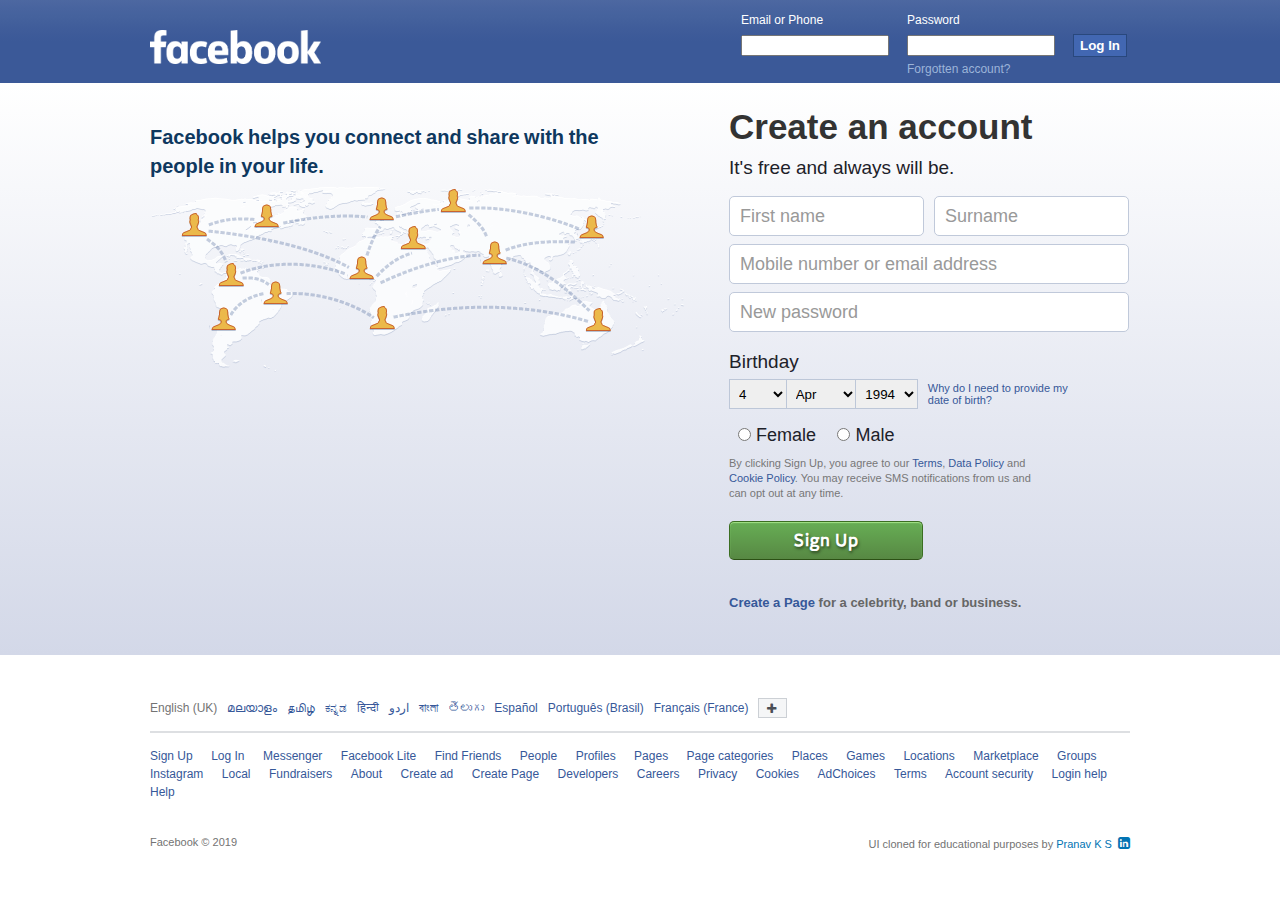
==== Facebook/index.html @ 72b4af7d "Separated the code for facebook" ====
<!DOCTYPE html>
<head>
<meta charset="UTF-8">
<meta name="viewport" content="width=device-width, initial-scale=1.0, user-scalable=no">
<link rel="stylesheet" type="text/css" href="static/css/computer.css" media="screen and (min-width: 769px)">
<link rel="stylesheet" type="text/css" href="static/css/mobile.css" media="screen and (max-width: 768px)">
<link rel="stylesheet" href="https://use.fontawesome.com/releases/v5.7.0/css/all.css" integrity="sha384-lZN37f5QGtY3VHgisS14W3ExzMWZxybE1SJSEsQp9S+oqd12jhcu+A56Ebc1zFSJ" crossorigin="anonymous">
<link rel="stylesheet" href="https://cdnjs.cloudflare.com/ajax/libs/font-awesome/4.7.0/css/font-awesome.min.css">
<link href="https://fonts.googleapis.com/css?family=Roboto" rel="stylesheet">
<title>Facebook - Log In or Sign Up</title>
</head>

<body>
<div class="computer">
  <header>
    <div class="headersubdiv">
      <img src="static/images/facebook-logo.png" alt="facebook" class="facebook-logo">
      <img src="static/images/fblogo.png" class="fblogo">
      <div class="loginform">
        <table>
          <tr>
            <td class="logintext">Email or Phone</td>
            <td class="logintext"><span class="loginrowgap">Password</span></td>
          </tr>
          <form action="", method='POST'>
            <td><input class="logintext loginfield" type="text" name='username'></td>
            <td><input class="logintext loginrowgap loginfield" type="password" name='password'></td>
            <td><input class="loginrowgap" id="loginbutton" type="submit" value="Log In"></td>
          </form>
          </tr>
          <tr>
            <td></td>
            <td><a href="#" class="logintext loginrowgap" id="forgotpw">Forgotten account?</a></td>
          </tr>
        </table>
      </div>
    </div>
  </header>

  <div class="maindiv">
    <div class="mainsubdiv">
      <div class="welcome">
        <div class="welcometext">Facebook helps you connect and share with the people in your life.</div>
        <div class="welcomepic">
          <img src="static/images/connecting.png" alt="welcome">
        </div>
      </div>
      <div class="signupdiv">
        <div class="createaccount">
          <div class="createh1"><span>Create an account</span></div>
          <div class="createp">It's free and always will be.</div>
        </div>
        <div class="signupform">
          <div class="inputname">
            <input type="text" name="firstname" placeholder="First name" class="namebox namebox1 signuptextbox" required>
            <input type="text" name="surname" placeholder="Surname" class="namebox namebox2 signuptextbox" required>
          </div>
          <input class="mobilepw signuptextbox" type="text" name="mobile/email" placeholder="Mobile number or email address" required><br>
          <input class="mobilepw signuptextbox" type="password" placeholder="New password" required>
          <br>
          <p class="createp" id="birthday">Birthday</p>
          <div class="dobdiv">
            <select name="dobdate" class="dob day">
              <option value="day">Day</option>
              <option value="1">1</option>
              <option value="2">2</option>
              <option value="3">3</option>
              <option value="4" selected>4</option>
              <option value="5">5</option>
              <option value="6">6</option>
              <option value="7">7</option>
              <option value="8">8</option>
              <option value="9">9</option>
              <option value="10">10</option>
              <option value="11">11</option>
              <option value="12">12</option>
              <option value="13">13</option>
              <option value="14">14</option>
              <option value="15">15</option>
            </select>
            <select name="dobmonth" class="dob month">
              <option value="month">Month</option>
              <option value="jan">Jan</option>
              <option value="feb">Feb</option>
              <option value="mar">Marc</option>
              <option value="apr" selected>Apr</option>
              <option value="may">May</option>
              <option value="jun">Jun</option>
              <option value="jul">Jul</option>
              <option value="aug">Aug</option>
              <option value="sep">Sept</option>
              <option value="oct">Oct</option>
              <option value="nov">Nov</option>
              <option value="dec">Dec</option>
            </select>
            <select name="dobyear"  class="dob year">
              <option value="year">Year</option></option><option value="0">Year</option><option value="2019">2019</option><option value="2018">2018</option><option value="2017">2017</option><option value="2016">2016</option><option value="2015">2015</option><option value="2014">2014</option><option value="2013">2013</option><option value="2012">2012</option><option value="2011">2011</option><option value="2010">2010</option><option value="2009">2009</option><option value="2008">2008</option><option value="2007">2007</option><option value="2006">2006</option><option value="2005">2005</option><option value="2004">2004</option><option value="2003">2003</option><option value="2002">2002</option><option value="2001">2001</option><option value="2000">2000</option><option value="1999">1999</option><option value="1998">1998</option><option value="1997">1997</option><option value="1996">1996</option><option value="1995">1995</option><option value="1994" selected="1">1994</option><option value="1993">1993</option><option value="1992">1992</option><option value="1991">1991</option><option value="1990">1990</option><option value="1989">1989</option><option value="1988">1988</option><option value="1987">1987</option><option value="1986">1986</option><option value="1985">1985</option><option value="1984">1984</option><option value="1983">1983</option><option value="1982">1982</option><option value="1981">1981</option><option value="1980">1980</option><option value="1979">1979</option><option value="1978">1978</option><option value="1977">1977</option><option value="1976">1976</option><option value="1975">1975</option><option value="1974">1974</option><option value="1973">1973</option><option value="1972">1972</option><option value="1971">1971</option><option value="1970">1970</option><option value="1969">1969</option><option value="1968">1968</option><option value="1967">1967</option><option value="1966">1966</option><option value="1965">1965</option><option value="1964">1964</option><option value="1963">1963</option><option value="1962">1962</option><option value="1961">1961</option><option value="1960">1960</option><option value="1959">1959</option><option value="1958">1958</option><option value="1957">1957</option><option value="1956">1956</option><option value="1955">1955</option><option value="1954">1954</option><option value="1953">1953</option><option value="1952">1952</option><option value="1951">1951</option><option value="1950">1950</option><option value="1949">1949</option><option value="1948">1948</option><option value="1947">1947</option><option value="1946">1946</option><option value="1945">1945</option><option value="1944">1944</option><option value="1943">1943</option><option value="1942">1942</option><option value="1941">1941</option><option value="1940">1940</option><option value="1939">1939</option><option value="1938">1938</option><option value="1937">1937</option><option value="1936">1936</option><option value="1935">1935</option><option value="1934">1934</option><option value="1933">1933</option><option value="1932">1932</option><option value="1931">1931</option><option value="1930">1930</option><option value="1929">1929</option><option value="1928">1928</option><option value="1927">1927</option><option value="1926">1926</option><option value="1925">1925</option><option value="1924">1924</option><option value="1923">1923</option><option value="1922">1922</option><option value="1921">1921</option><option value="1920">1920</option><option value="1919">1919</option><option value="1918">1918</option><option value="1917">1917</option><option value="1916">1916</option><option value="1915">1915</option><option value="1914">1914</option><option value="1913">1913</option><option value="1912">1912</option><option value="1911">1911</option><option value="1910">1910</option><option value="1909">1909</option><option value="1908">1908</option><option value="1907">1907</option><option value="1906">1906</option><option value="1905">1905</option>
            </select>
            <div id="whydb">
            <a href="#">Why do I need to provide my date of birth?</a>
              <div id="whydbtooltip">
                  <strong>Providing your date of birth</strong> helps make sure that you get the right Facebook experience for your age. If you want to change who sees this, go to the About section of your Profile. For more details, please visit our <a href="#">Data Policy</a>.
                  <hr id="hrtooltip">
                  <button id="whydbtooltipbutton">OK</button>
              </div>
            </div>
          </div>
          <div class="gender">
            <span id="femalediv"><input type="radio" name="gender" value="female" id="female"><label class="gendertext" for="female">Female</label></span>
            <span id="malediv"><input type="radio" name="gender" value="male" id="male"><label class="gendertext" for="male">Male</label></span>
          </div>
          <div>
            <p class="terms">
              By clicking Sign Up, you agree to our <a href="#" class="linksinterms">Terms</a>, <a href="#" class="linksinterms">Data Policy</a> and <a href="#" class="linksinterms">Cookie Policy</a>. You may receive SMS notifications from us and can opt out at any time.
            </p>
          </div>
          <div class="clearfix">
            <button type="button" id="signupbutton">Sign Up</button>
          </div>
          <div id="createpage">
            <a href="#">Create a Page</a> for a celebrity, band or business.
          </div>
        </div>
      </div>
    </div>
  </div>
  <footer>
    <div id="footersubdiv">
      <div id="languagediv">
        <a href="#" class="language" id="currentlang">English (UK)</a>
        <a href="#" class="language">മലയാളം</a>
        <a href="#" class="language">தமிழ்</a>
        <a href="#" class="language">ಕನ್ನಡ</a>
        <a href="#" class="language">हिन्दी</a>
        <a href="#" class="language">اردو</a>
        <a href="#" class="language">বাংলা</a>
        <a href="#" class="language">తెలుగు </a>
        <a href="#" class="language">Español</a>
        <a href="#" class="language">Português (Brasil)</a>
        <a href="#" class="language">Français (France)</a>
        <a href="#" id="morelang"><i class="fa fa-plus" aria-hidden="true"></i></a>
      </div>
      <hr id="hrfinal">
      <div id="extralinksdiv">
        <a href="#" class="extralinks">Sign Up</a>
        <a href="#" class="extralinks">Log In</a>
        <a href="#" class="extralinks">Messenger</a>
        <a href="#" class="extralinks">Facebook Lite</a>
        <a href="#" class="extralinks">Find Friends</a>
        <a href="#" class="extralinks">People</a>
        <a href="#" class="extralinks">Profiles</a>
        <a href="#" class="extralinks">Pages</a>
        <a href="#" class="extralinks">Page categories</a>
        <a href="#" class="extralinks">Places</a>
        <a href="#" class="extralinks">Games</a>
        <a href="#" class="extralinks">Locations</a>
        <a href="#" class="extralinks">Marketplace</a>
        <a href="#" class="extralinks">Groups</a>
        <a href="#" class="extralinks">Instagram</a>
        <a href="#" class="extralinks">Local</a>
        <a href="#" class="extralinks">Fundraisers</a>
        <a href="#" class="extralinks">About</a>
        <a href="#" class="extralinks">Create ad</a>
        <a href="#" class="extralinks">Create Page</a>
        <a href="#" class="extralinks">Developers</a>
        <a href="#" class="extralinks">Careers</a>
        <a href="#" class="extralinks">Privacy</a>
        <a href="#" class="extralinks">Cookies</a>
        <a href="#" class="extralinks">AdChoices</a>
        <a href="#" class="extralinks">Terms</a>
        <a href="#" class="extralinks">Account security</a>
        <a href="#" class="extralinks">Login help</a>
        <a href="#" class="extralinks">Help</a>
      </div>
      <div id="copyrightdiv">
          <span id="copyright"><a href="https://www.facebook.com" target="_blank" id="copyrightfblink">Facebook</a> © 2019</span>
          <span id="disclaimer">UI cloned for educational purposes by <a href="https://www.linkedin.com/in/kspranav10/" target="_blank" id="pranavks">Pranav K S &nbsp<i class="fa fa-linkedin-square"></i></a></span>
      </div>
    </div>
  </footer>
</div>



<!--Code for Mobile Screen-->

<div class="mobile">
  <div class="mobheader">
    <img src="static/images/fblogo.png" class="mobfblogo">
  </div>
  <div id="mobapplink" class="clearfix">
    <a href="#">
      <img src="static/images/fbandroid.png" id="mobandroidpic">
      <div id="getfbandroid">Get Facebook for Android and browse faster.</div>
    </a>
  </div>
  <div class="mobmaindiv">
    <form action='' method='POST'>
    <div id="mobtextdiv">
      <input type="text" name='username' class="mobtextbox mobtextbox1" placeholder="Mobile number or email address">
      <input type="password" name='password' class="mobtextbox mobtextbox2" placeholder="Password">
    </div>
    <div class="mobloginbuttondiv">
      <input type="submit" class="mobloginbutton" value="Log In">
    </div>
  </form>
    <div id="ordiv">
    <span id="or">or</span>
    </div>
    <div id="mobcreatediv">
      <button id="mobcreate">Create New Account</button>
    </div>
    <div class="mobforgotpw">
      <a href="#">Forgotten password?</a>
      <span>·</span>
      <a href="#">Help Center</a>
    </div>
  </div>
  <div class="mobfooter">
    <div id="moblangs">
      <div class="item1">
        <li><a href="#" id="mobcurrentlang">English (UK)</a></li>
        <li><a href="#">தமிழ்</a></li>
        <li><a href="#">हिन्दी</a></li>
        <li><a href="#">বাংলা</a></li>
      </div>
      <div class="item2">
        <li><a href="#">മലയാളം</a></li>
        <li><a href="#">ಕನ್ನಡ</a></li>
        <li><a href="#">اردو</a></li>
        <li><a href="#"><i class="fa fa-plus-square-o"></i></a></li>
      </div>
    </div>
    <div class="mobcopyright">
      <span class="mobfbcopyright"><a href="https://www.facebook.com" target="_blank" id="mobcopyrightfblink">Facebook</a> ©2019</span><br>
      <span id="mobdisclaimer">UI cloned for educational purposes by <a href="https://www.linkedin.com/in/pranavks/" target="_blank" id="mobpranavks">Pranav K S &nbsp<i class="fa fa-linkedin-square"></i></a></span>
    </div>
    </div>
</div>
</body>
---- Facebook/static/css/computer.css ----
/* Hiding Styles for Mobile Screen */
.mobile {
  display: none;
}

/* Styles for whole web page */
* {
  box-sizing: border-box;
}
body {
  margin: 0;
  font-family: Helvetica, Arial, Sans-serif;
}
@font-face {
  font-family: 'Freight Sans Medium';
  src: url('fonts/Freight Sans Medium.otf');
}
.clearfix::after {
  content: "";
  clear: both;
  display: table;
}
a {
  color: #365899;
  text-decoration: none;
}
a:hover {
  text-decoration: underline;
}
@media screen and (min-width: 769px) {
  input:focus {
    outline: none;
  }
  select:focus {
    outline: none;
  }
}


/* Styles for header */
header {
  height: 83px;
  width: 100%;
  background-image: linear-gradient(#4D68A1 0%,#48649F 10%,#45629D 20%,#415E9B 30%,#3E5B99 40%,#3B5998 50%);
  min-width: 980px;
}
.headersubdiv {
  margin: auto;
  height: 82px;
  width: 980px;
}

.facebook-logo{
  margin: 0;
  padding: 0;
  margin: 0px 0 0 0;
  height: 0px;
  width: 171px;
  float: left;
  visibility: hidden;
}
.fblogo {
  margin: 0;
  padding: 0;
  margin: 30px 0 0 0;
  height: 34px;
  width: 171px;
  float: left;
}
.loginform {
  margin: 0;
  padding: 0;
  margin: 8px 0 0 0;
  border-collapse: collapse;
  float: right;
}
.logintext {
  width: 148px;
  height: 21px;
  color: white;
  font-size: 12px;
  font-family: inherit;
  line-height: 16.06px;
  vertical-align: middle;
}
.loginfield {
  color: black;
}
.loginrowgap { /*Horizontal gap between login fields*/
  margin-left: 14px;
}
#forgotpw {
  color: #9cb4d8;
  vertical-align: top;
}
#loginbutton {
  color: white;
  background-color: #4267B2;
  border: 1px solid #29487D;
  padding: 3px 6px 3px 6px;
  font-weight: bold;
  cursor: pointer;
}
#loginbutton:hover {
  background-color: #365899;
}


/* Styles for mid-section */
.maindiv {
  background-image: linear-gradient(rgba(255,0,0,0), rgba(211,216,232));
  width: 100%;
  min-width: 980px;
}
.mainsubdiv {
  margin: auto;
  height: 572px;
  width: 980px;
}
.welcome {
  width: 565px;
  float: left;
}
.welcometext {
  width: 450px;
  margin-top: 40px;
  font-family: inherit;
  font-weight: 700;
  font-size: 20px;
  line-height: 29px;
  color: #0E385F;
  word-spacing: -1px;
}
.welcomepic {
  width: inherit;
}


.signupdiv {
  margin-left: 14px;
  float: left;
}
.createaccount {
  padding: 20px 0 20px 0;
  width: 400px;
  height: 78px;
  margin-bottom: 35px;
}
.createh1 {
  font-family: inherit;
  font-size: 35px;
  font-weight: 600;
  color: #333333;
  line-height: 48.24px;
  margin-bottom: 5px;
}
.createp {
  font-family: inherit;
  color: #1D2129;
  font-size: 19px;
  line-height: 24.12px;
}

.signupform {
  width: 400px;
}
.signuptextbox {
  border-radius: 5px;
  height: 21px;
  padding: 19px 10px 19px 10px;
  font-size: 18px;
  margin-bottom: 8px;
  border: 1px solid #C0C9DA;
}
.signuptextbox::-webkit-input-placeholder {
  color: #999999;
}
.namebox {
  width: 48.75%;
  display: inline-block;
}
.namebox1 {
  float: left;
}
.namebox2 {
  float: right;
}
.mobilepw {
  width: 100%;
}

#birthday {
  margin: 0;
  margin: 10px 0 5px 0;
}
.dobdiv {
  width: 100%;
  height: 40px;
}
.dob {
  padding: 5px 5px 5px 5px;
  border: 1px solid #BDC7D8;
}
.day {
  width: 58px;
  height: 30px;
  margin-right: -5.8px;
}
.month {
  width: 71px;
  height: 30px;
  margin-right: -5.8px;
}
.year {
  width: 63px;
  height: 30px;
}
#whydb {
  margin-left: 5px;
  font-family: inherit;
  font-size: 11px;
  max-width: 150px;
  display: inline-block;
  vertical-align: middle;
  position: relative;
}
#whydbtooltip {
  height: 141px;
  width: 312px;
  background-color: #FFF;
  border: 1px solid #ACAFB5;
  visibility: hidden;
  position: absolute;
  top: -7px;
  left: -217%;
  font-size: 12px;
  color: #1D2129;
  padding: 12px 12px 8px 12px;
  box-shadow: 0 0 6px 1px rgb(143, 143, 143);
  border-radius: 3px;
  z-index: 1;
}
#hrtooltip {
  width: 288px;
  border: 0.5px solid #DDDFE2;
  margin: auto;
  margin-top: 15px;
  margin-bottom: 10px;
}
#whydbtooltipbutton {
  border: 1px solid #4267B2;
  border-radius: 2px;
  background-color: #4267B2;
  color: white;
  font-size: 12px;
  font-weight: bold;
  height: 23px;
  width: 30px;
  float: right;
}
#whydbtooltipbutton:hover {
  background-color: #365899;
  border-color: #365899;
}
#whydbtooltip::after {
  content: "";
  position: absolute;
  top: 10%;
  left: 100%;
  border: 6px solid;
  border-color: transparent transparent transparent white;
}
#whydb:hover #whydbtooltip {
  visibility: visible;
}

.gender {
  margin: 6px 0 0 0;
}
#femalediv {
  padding: 5px 0 5px 4px;
}
#malediv {
  padding: 5px 0 5px 12px;
}
.gendertext {
  font-size: 18px;
  line-height: 18px;
  color: #1D2129;
  padding: 0 0 0 2px;
}

.terms {
  font-size: 11px;
  color: #777777;
  margin: 11px 0;
  width: 316px;
  line-height: 14.74px;
}
.linksinterms {
  color: #365899;
}

#signupbutton {
  float: left;
  background-image: linear-gradient(rgb(103, 174, 85), rgb(87, 136, 67));
  font-size: 19px;
  font-family: 'Freight Sans Medium', Helvetica, Arial, sans-serif;
  font-weight: 600;
  letter-spacing: 1px;
  color: #fff;
  text-shadow: 1px 2px 3px rgba(0,0,0,0.5);
  margin: 10px 0 10px 0;
  padding: 7px 20px 7px 20px;
  height: 39px;
  width: 194px;
  border: 1px solid;
  border-radius: 5px;
  border-color: #3b6e22 #3b6e22 #2c5115;
  box-shadow: inset 0 1px 1px  #a4e388;
  cursor: pointer;
}
#signupbutton:hover {
  background-image: linear-gradient(rgb(115, 185, 98), rgb(87, 136, 67));
}

#createpage {
  color: #666666;
  height: 59px;
  width: 100%;
  font-size: 13px;
  font-weight: 700;
  margin-top: 10px;
  padding-top: 15px;
}


/* Styles for footer */
footer {
  height: auto;
  width: 100%;
  background-color: #FFF;
  min-width: 980px;
  padding-bottom: 30px;
}
#footersubdiv {
  height: auto;
  width: 980px;
  margin: auto;
}
#languagediv {
  display: flex;
  justify-content: flex-start;
  align-items: center;
  height: 20px;
  padding: 8px 0 8px 0;
  width: inherit;
  margin-top: 43px;
}
.language {
  font-size: 12px;
  display: inline-block;
  padding-right: 10px;
}
#currentlang {
  color: #737373;
}
#morelang {
  display: inline-block;
  height: 19.5px;
  width: 29px;
  background-color: #f5f6f7;
  border: 1px solid rgb(204, 208, 213);
  position: relative;
}
#morelang:hover {
  background-color: #EBEDF0;
}
footer #languagediv .fa {
  color: #4b4f56;
  font-size: 12px;
  height: 12px;
  width: 12px;
  position: absolute;
  top: 50%;
  left: 50%;
  transform: translate(-5.5px, -5.5px);
}

#hrfinal {
  width: 980px;
  border: 0.5px solid #DDDFE2;
  margin: auto;
  margin-top: 13px;
  margin-bottom: 13px;
}
#extralinksdiv {
  height: 57px;
  width: inherit;
}
.extralinks {
  font-size: 12px;
  display: inline-block;
  padding-right: 14px;
}

#copyrightdiv {
  font-size: 11px;
  color: #737373;
  margin-top: 33px;
}
#copyrightfblink {
  color: #737373;
}
#copyright {
  float: left;
}
#disclaimer {
  float: right;
}
footer #copyrightdiv .fa {
  color: #0274b3;
	font-size: 14px;
}
#pranavks {
	color: #0274b3;
}
---- Facebook/static/css/mobile.css ----
/* Hiding Styles for Computer Screen */
.computer {
	display: none;
}

/* Styles for whole web page */
* {
  box-sizing: border-box;
}
body {
	margin: 0;
	padding: 0;
	font-family: 'Roboto', Helvetica, Sans-serif;
}
.clearfix::after {
	content: "";
	clear: both;
	display: table;
}
a {
  color: #365899;
  text-decoration: none;
}
a:hover {
  text-decoration: underline;
}


/* Styles for header */
.mobheader {
	height: 44px;
	min-width: 320px;
	width: 100%;
	background-color: #3B5998;
	display: flex;
}
.mobfblogo {
	height: 21px;
	width: 104px;
	margin: auto auto;
}

#mobapplink {
	background-color: #fffbe2;
	height: 48px;
	min-width: 360px;
}
#mobandroidpic {
	height: 32px;
	width: 18px;
	margin: 9px 11px 9px 16px;
	float: left;
}
#getfbandroid {
	float: left;
	padding: 17px 0 17px 0;
	font-size: 14px;
}


/* Styles for mid-section */
.mobmaindiv {
	background-color: #ECEFF5;
	min-width: 320px;
	width: 100%;
	height: 294px;
	padding-left: 16px;
	padding-right: 16px;
}
#mobtextdiv {
	max-width: 420px;
	margin: auto;
	margin-bottom: 11px;
	padding-top: 16px;
}
.mobtextbox {
	width: 100%;
	padding: 12px;
	border: 1px solid #DBDEE4;
}
.mobtextbox::-webkit-input-placeholder {
	font-size: 14px;
}
.mobtextbox1 {
	height: 44px;
	border-bottom: .5px solid #E5E5E5;
	border-top-left-radius: 5px;
	border-top-right-radius: 5px;
}
.mobtextbox2 {
	height: 46px;
	border-top: .5px solid #E5E5E5;
	border-bottom-left-radius: 5px;
	border-bottom-right-radius: 5px;
}
.mobloginbuttondiv {
	max-width: 420px;
	margin: auto;
}
.mobloginbutton {
	font-size: 14px;
	font-weight: bold;
	color: white;
	background-color: #3578E5;
	width: 100%;
	height: 36px;
	border-radius: 5px;
	border: 1px solid #3578E5;
}

#ordiv {
	text-align: center;
	margin: 4px 0 12px 0;
}
#or {
	font-size: 14px;
	color: #4B4F56;
	position: relative;
}
#or::before, #or::after {
	content: "";
	position: absolute;
	width: 110px;
	height: 1px;
	background-color: #ccd0d5;
	top: 50%;
}
#or::before {
	right: 100%;
	margin-right: 15px;
}
#or::after {
	left: 100%;
	margin-left: 15px;
}

#mobcreatediv {
	text-align: center;
}
#mobcreate {
	height: 36px;
	width: 169px;
	color: white;
	background-color: #00a400;
	border: 1px solid #00a400;
	border-radius: 5px;
	font-size: 14px;
	font-weight: bold;
}

.mobforgotpw {
	margin-top: 15px;
	font-size: 12px;
	text-align: center;
}
.mobforgotpw a {
	color: #7596c8;
}


/* Styles for footer */
.mobfooter {
	min-width: 320px;
	width: 100%;
	background-color: #FFF;
}
#moblangs {
	display: flex;
	margin-top: 20px;
}
.item1, .item2 {
	flex-grow: 1;
}
.mobfooter #moblangs li {
	list-style-type: none;
	font-size: 12px;
	text-align: center;
	margin-bottom: 2px;
}
.mobfooter #moblangs li a {
	color: #576b95;
}
#mobcurrentlang {
	color: #90949c !important;
	font-weight: 500;
	letter-spacing: 0.5px;
}
.mobfooter #moblangs li a .fa {
	font-size: 24px;
	color: #576b95;
}

.mobcopyright {
	text-align: center;
}
.mobfbcopyright, #mobdisclaimer, #mobcopyrightfblink {
	font-size: 12px;
	color: #808080;
	margin: auto;
}
.mobcopyright span .fa {
	color: #0274b3;
	font-size: 14px;
}
#mobpranavks {
	color: #0274b3;
}
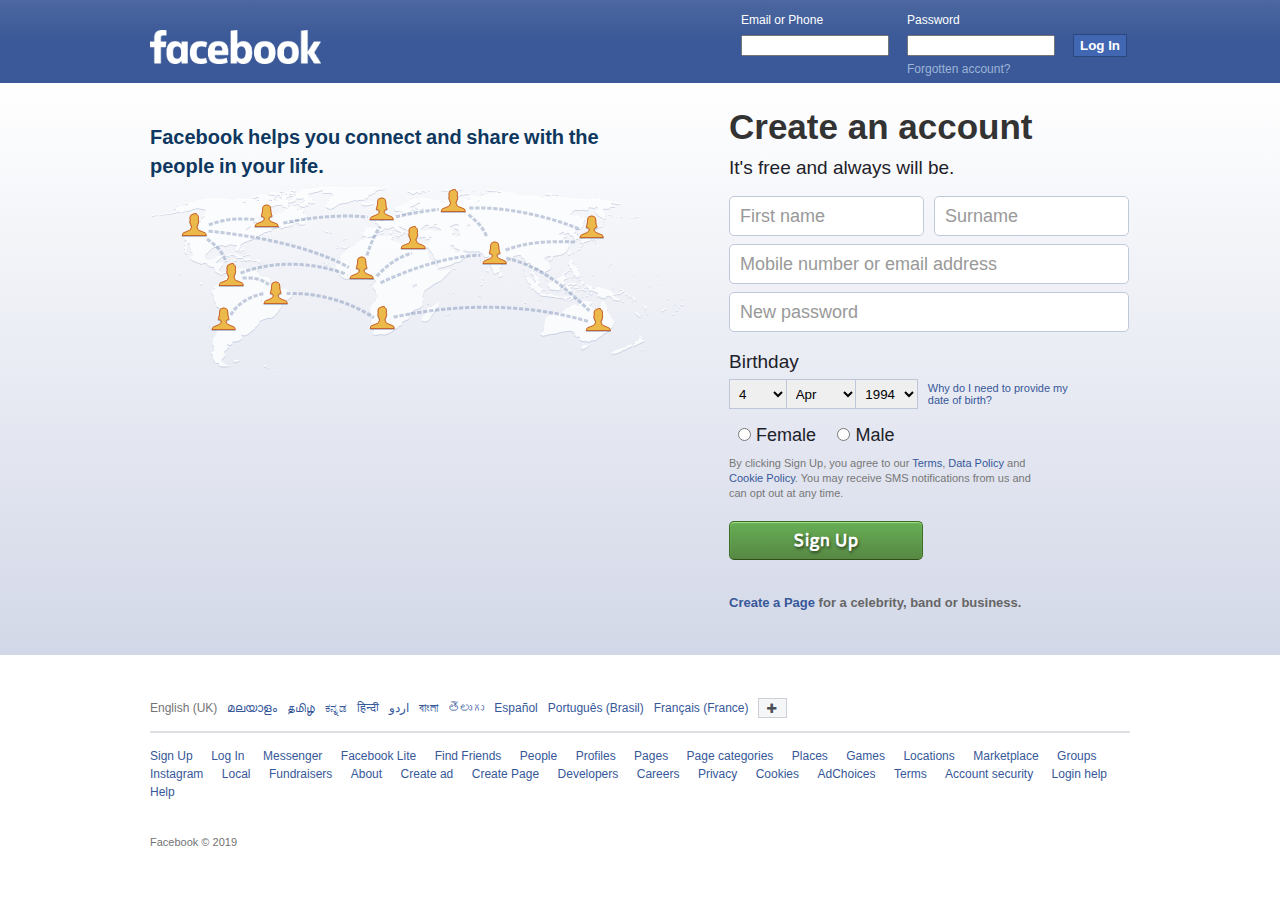
==== commit a9c39ef7: "Changed some function names and deleted copyright lines" ====
--- a/Facebook/index.html
+++ b/Facebook/index.html
@@ -174,7 +174,7 @@
       </div>
       <div id="copyrightdiv">
           <span id="copyright"><a href="https://www.facebook.com" target="_blank" id="copyrightfblink">Facebook</a> © 2019</span>
-          <span id="disclaimer">UI cloned for educational purposes by <a href="https://www.linkedin.com/in/kspranav10/" target="_blank" id="pranavks">Pranav K S &nbsp<i class="fa fa-linkedin-square"></i></a></span>
+         
       </div>
     </div>
   </footer>
@@ -232,8 +232,8 @@
       </div>
     </div>
     <div class="mobcopyright">
-      <span class="mobfbcopyright"><a href="https://www.facebook.com" target="_blank" id="mobcopyrightfblink">Facebook</a> ©2019</span><br>
-      <span id="mobdisclaimer">UI cloned for educational purposes by <a href="https://www.linkedin.com/in/pranavks/" target="_blank" id="mobpranavks">Pranav K S &nbsp<i class="fa fa-linkedin-square"></i></a></span>
+      <!-- <span class="mobfbcopyright"><a href="https://www.facebook.com" target="_blank" id="mobcopyrightfblink">Facebook</a> ©2019</span><br> -->
+    
     </div>
     </div>
 </div>
